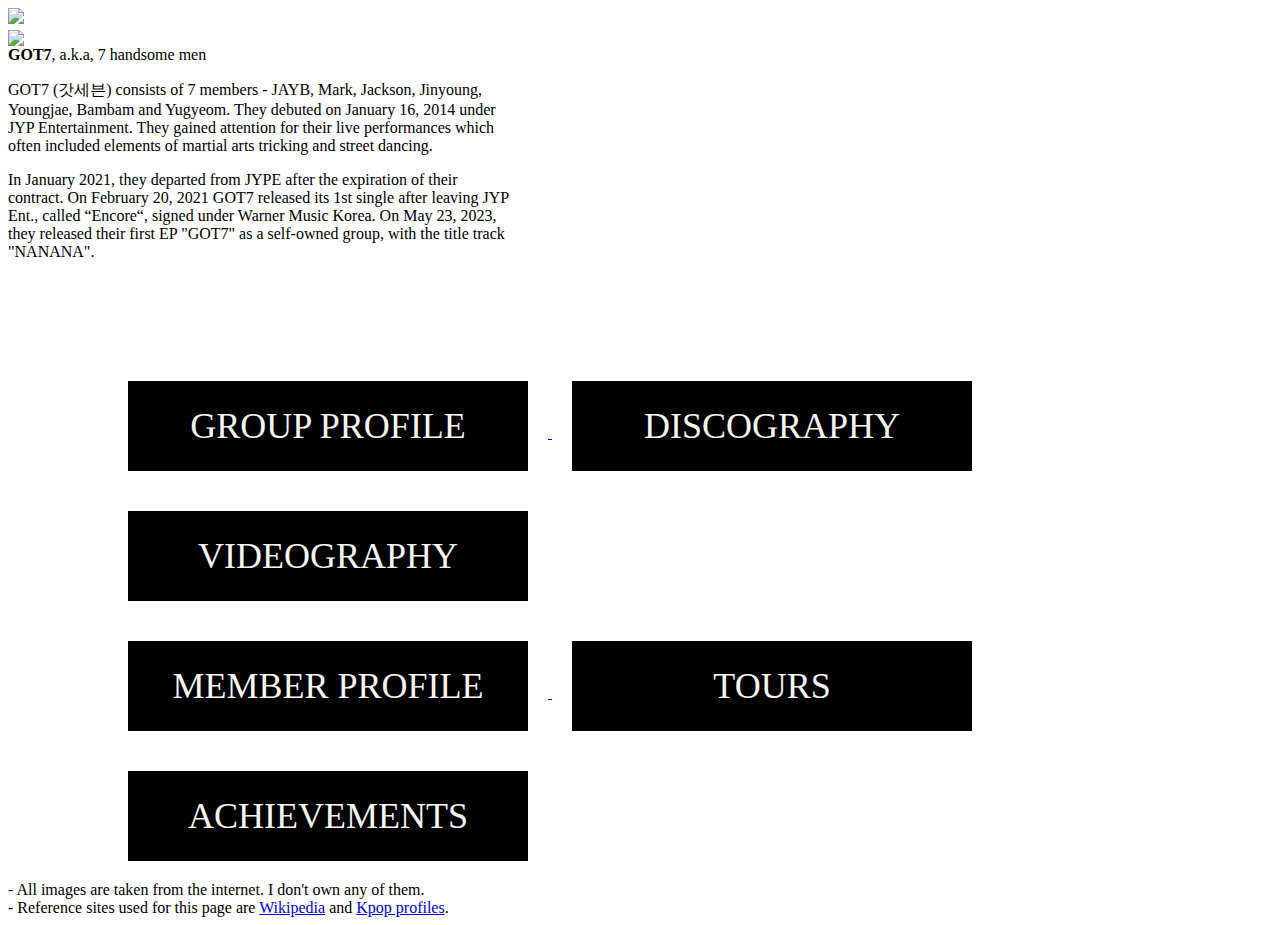
==== index.html @ 9f00de50 "Update index.html" ====
<!DOCTYPE html>
<HTML>

	<head>
	
		<meta charset = "utf-8">
		
		<title>
			GOT7
		</title>
		
		<!-- color pallette: background off white(#F7F6F2), text brown(#3D3232), highlight green(#AFE882A3), black button hover grey (#4D4D4D)  -->
		
		<!-- font, font-family: "Alice", serif -->
		<link rel="preconnect" href="https://fonts.googleapis.com">
		<link rel="preconnect" href="https://fonts.gstatic.com" crossorigin>
		<link href="https://fonts.googleapis.com/css2?family=Alice&display=swap" rel="stylesheet">
		
		<!-- icon -->
		<link rel = "shortcut icon" href = "https://raw.githubusercontent.com/g7birdy/g7birdy.github.io/main/assets/Favicon.ico" type = "image/x-icon">
		<link rel = "icon" href = "https://raw.githubusercontent.com/g7birdy/g7birdy.github.io/main/assets/Favicon.ico" type = "image/x-icon">
		
		<!-- stylesheet -->
		<link rel = "stylesheet" href = "g7birdy.github.io/assets/stylesheet.css" type = "text/css">
		
		<style>
		
		#button-panel {
		
			width: 90%;
			clear: both;
			margin-left: 100px;
			margin-top: 100px;
		
		}
		
		.button {
		
			width: 25.5%;
			background-color: #000000;
			color: #F7F6F2;
			font-size: 2.25rem;
			margin: 1.25rem;
			width: 400px;
			display: inline-block;
			line-height: 2.5;
			text-align: center;
		
		}
		
		.button:hover {
		
			background-color: #4D4D4D;
		
		}
		
		</style>
	
	</head>
	
	<body>
	
		<div id = "header">
		
			<img src = "https://raw.githubusercontent.com/g7birdy/g7birdy.github.io/main/assets/Headers/got7.jpg" width = 100%>
		
		</div>
		
		<div class = "side-pic left-stuff">
			
			<img src = "https://raw.githubusercontent.com/g7birdy/g7birdy.github.io/main/assets/main-page/got7.jpg" width = 100% align = "center">
				
			<br>
				
			<span class = "caption highlight" style = "left: 30%;">
				
				<strong>GOT7</strong>, a.k.a, 7 handsome men
				
			</span>
			
		</div>
			
		<div class = "right-stuff" style = "width: 40%;">
			
			<p>
				<span class = "highlight">GOT7 (갓세븐)</span> consists of 7 members - JAYB, Mark, Jackson, Jinyoung, Youngjae, Bambam and Yugyeom. They debuted on January 16, 2014 under JYP Entertainment. They gained attention for their live performances which often included elements of martial arts tricking and street dancing.
			</p>
			
			<p>
				In January 2021, they departed from JYPE after the expiration of their contract. On February 20, 2021 GOT7 released its 1st single after leaving JYP Ent., called “Encore“, signed under Warner Music Korea. On May 23, 2023, they released their first EP "GOT7" as a self-owned group, with the title track "NANANA".
			</p>
			
		</div>
		
		<div id = "button-panel">
		
			<a href = "../GOT7 site/Group Profile/Group Profile.html">
			
				<div class = "button">
				
					GROUP PROFILE
				
				</div>
			
			</a>
			
			<a href = "../GOT7 site/Discography/Discography.html">
			
				<div class = "button">
				
					DISCOGRAPHY
				
				</div>
				
			</a>
			
			<a href = "../GOT7 site/Videography/Videography.html">
			
				<div class = "button">
				
					VIDEOGRAPHY
					
				</div> 
			
			</a>
			
			<br>
			
			<a href = "../GOT7 site/Member Profile/Member Profile.html">
			
				<div class = "button">
				
					MEMBER PROFILE
				
				</div>
			
			</a>
			
			<a href = "../GOT7 site/Tours/Tours.html">
			
				<div class = "button">
				
					TOURS
				
				</div>
			
			</a>
			
			<a href = "../GOT7 site/Achievements/Achievements.html">
			
				<div class = "button">
				
					ACHIEVEMENTS
				
				</div>
			
			</a>
		
		</div>
		
		<div id = "footer">
		
		- All images are taken from the internet. I don't own any of them.
		
		<br>
		
		- Reference sites used for this page are <a href = "https://en.wikipedia.org/wiki/Got7" target = "_blank">Wikipedia</a> and <a href = "https://kprofiles.com" target = "_blank">Kpop profiles</a>.
		
		</div>
	
	</body>

</HTML>
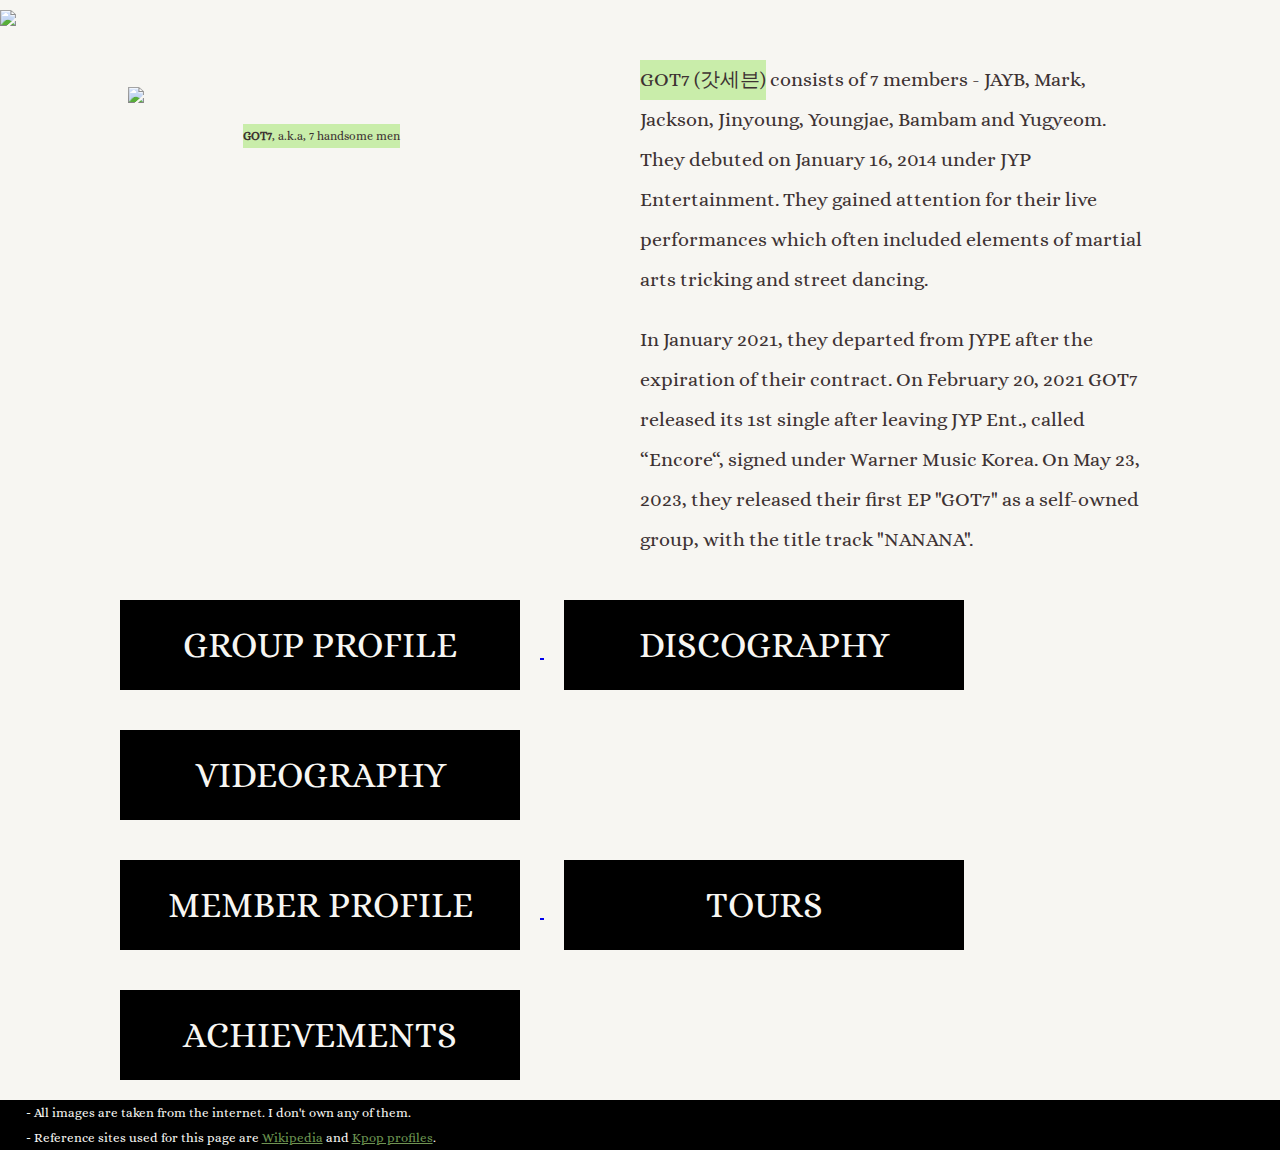
==== commit b120be53: "Update index.html" ====
--- a/index.html
+++ b/index.html
@@ -21,7 +21,7 @@
 		<link rel = "icon" href = "https://raw.githubusercontent.com/g7birdy/g7birdy.github.io/main/assets/Favicon.ico" type = "image/x-icon">
 		
 		<!-- stylesheet -->
-		<link rel = "stylesheet" href = "g7birdy.github.io/assets/stylesheet.css" type = "text/css">
+		<link rel = "stylesheet" href = "/assets/stylesheet.css" type = "text/css">
 		
 		<style>
 		
--- a/assets/stylesheet.css
+++ b/assets/stylesheet.css
@@ -0,0 +1,77 @@
+body {
+	background-color: #F7F6F2;
+	color: #3D3232;
+	font-family: "Alice", serif;
+	font-size: 1.25rem;
+	line-height: 2;
+	margin: 0px;
+}
+
+#header {
+	margin-top: 0px;
+	margin-left: 0px;
+	margin-bottom:0px;
+	padding-top: 0px;
+	padding-left: 0px;
+	padding-right: 0px;
+	width: 100%;
+}
+
+#footer {
+	background-color: #000000;
+	margin-bottom: 0px;
+	margin-left: opx;
+	margin-right: 0px;
+	padding-left: 2%;
+	width: 98%;
+	color: #F7F6F2;
+	font-size: 0.795rem;
+	line-height: 1.975;
+	clear: both;
+}
+
+#footer a:link {
+	color: #AFE882A3; 
+}
+
+#footer a:visited {
+	color: #AFE882A3;
+}
+
+.side-pic {
+	width: 30%;
+	padding-top: 2.125rem;
+	padding-bottom: 2rem;
+	padding-left: 10%;
+}
+
+.left-stuff {
+	float: left;
+	padding-left: 10%;
+	padding-right: 2%
+}
+
+.right-stuff {
+	float: right;
+	padding-right: 10%;
+	padding-left: 2%
+}
+
+.caption {
+	font-size: 0.75rem;
+	margin-top: 1.86%;
+	display: inline-block;
+	position: relative;
+}
+
+.highlight {
+	background-color: #AFE882A3;
+	display: inline-block;
+	padding: 0px;
+}
+
+.sub-heading {
+	font-size: 4rem;
+	margin-left: 10%;
+	line-height: 1.25;
+}